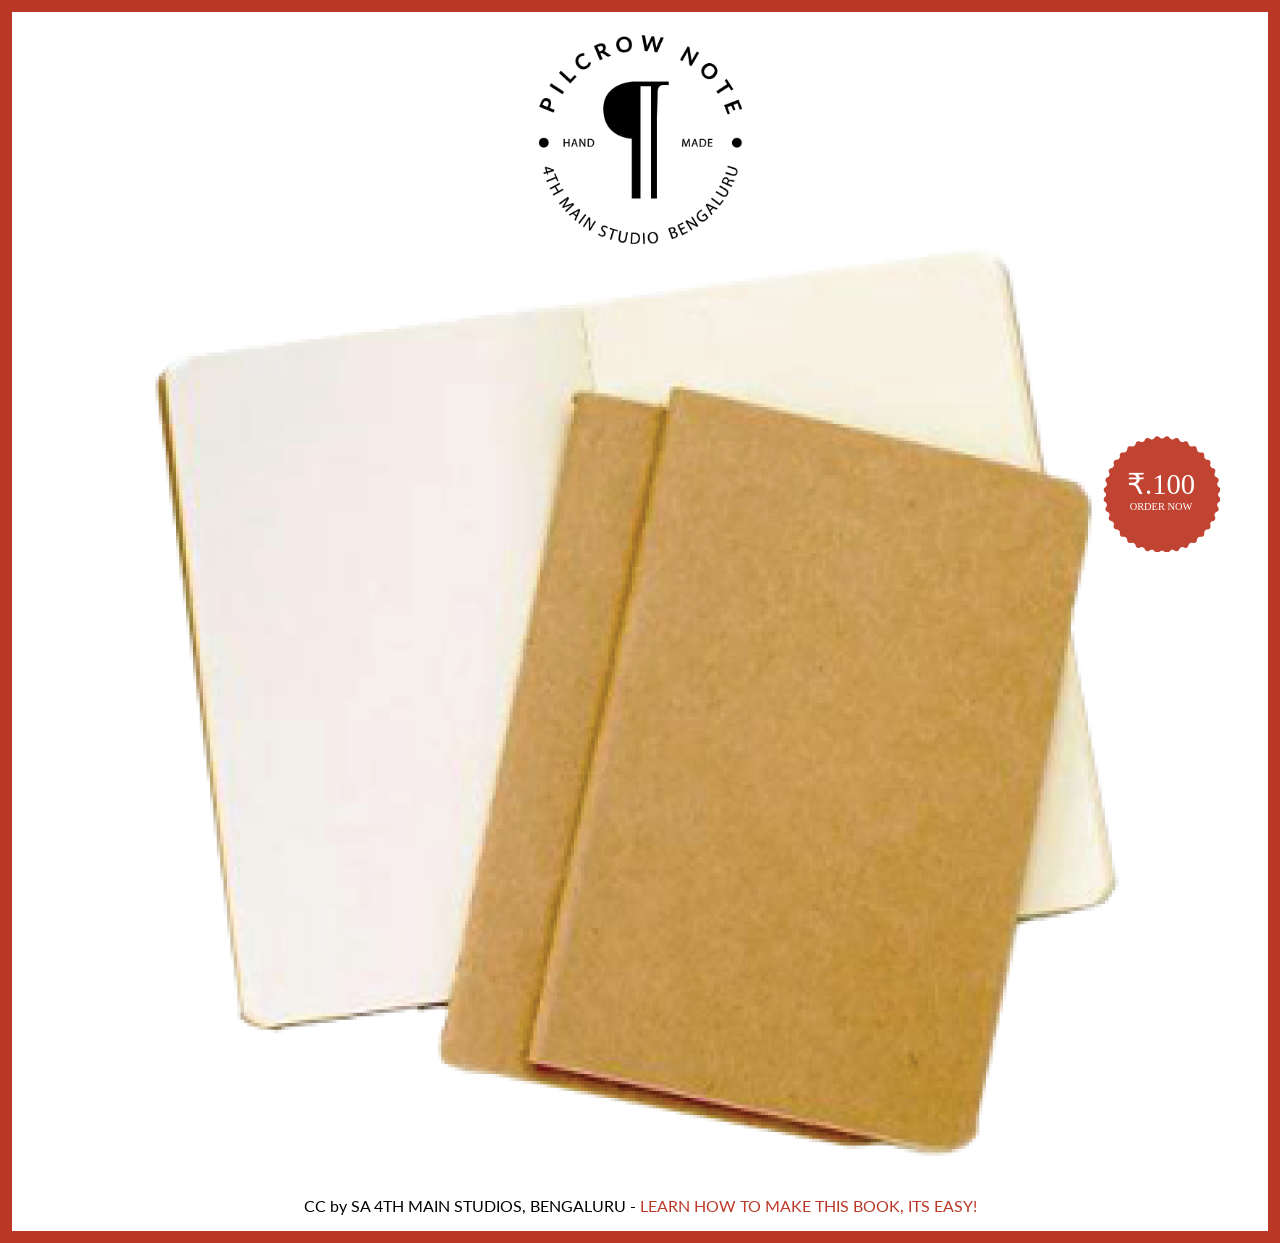
==== index.html @ 4cab1591 "Initial" ====
<html>
<head>
<meta charset="utf-8">
<link rel="stylesheet" href="style.css"/>
<link href='http://fonts.googleapis.com/css?family=Lato' rel='stylesheet' type='text/css'>
</head>
<body>
<header align="center"> 
	<img class="logo" src="images/pilcrownote_logo.png">
</header>

<div class="book" align="center">
	<img src="images/pilcrow_books.png">
	<a href="order.html" class="price"><div><span>₹.100</span> ORDER NOW</div></a>
</div>

<footer>
	<p>CC by SA 4TH MAIN STUDIOS, BENGALURU - <a href="make.html">LEARN HOW TO MAKE THIS BOOK, ITS EASY!</a></p>
</footer>
</body>
</html>
---- style.css ----
html{
	border:0.75em #BC3826 solid;
}
a{
	text-decoration: none;
	color:#BC3826;}


.logo{
	height:25%;
	padding-top:0.75em;
}
p{
	text-align:center;
	font-family:Lato, sans-serif;}

footer{margin-top:40px;}
footer span{
	font-family:Lato, sans-serif;
	color:#BC3826;}

.book{
	position: relative;
}

.price{
	position: absolute;
	background: url("images/pilcrow_price.png");
	width:125px;
	height:125px;
	left:1075px;
	top:180px;
}

.price span{font-size:2.75em}
a.price:hover div{color:#fcfcfc;}

.price div{
	width:80%;
	position:relative;
	margin-top:40px;
	padding-left:7px;
	color:white;
	font-size:0.65em}
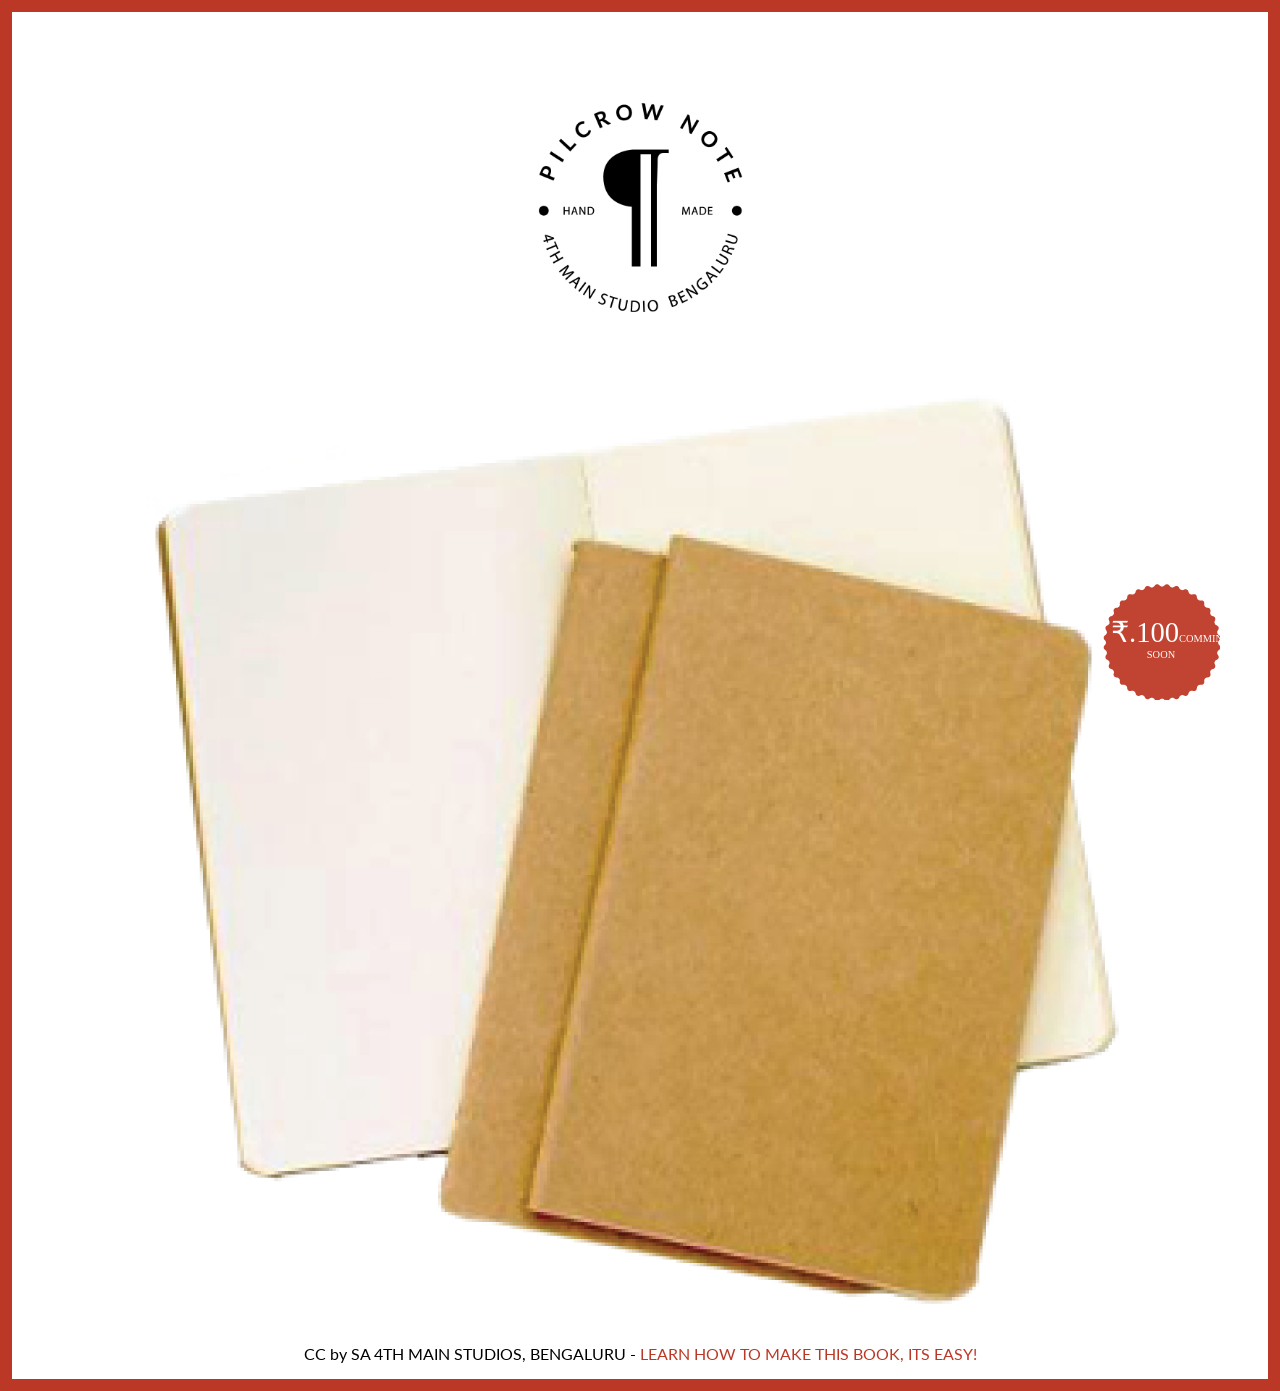
==== commit 7203b9b9: "COMMING SOON" ====
--- a/index.html
+++ b/index.html
@@ -11,7 +11,7 @@
 
 <div class="book" align="center">
 	<img src="images/pilcrow_books.png">
-	<a href="order.html" class="price"><div><span>₹.100</span> ORDER NOW</div></a>
+	<a href="order.html" class="price"><div><span>₹.100</span>COMMING SOON</div></a>
 </div>
 
 <footer>
--- a/style.css
+++ b/style.css
@@ -8,7 +8,9 @@
 
 .logo{
 	height:25%;
-	padding-top:0.75em;
+	margin-top:5em;
+	margin-bottom:5em;
+
 }
 p{
 	text-align:center;
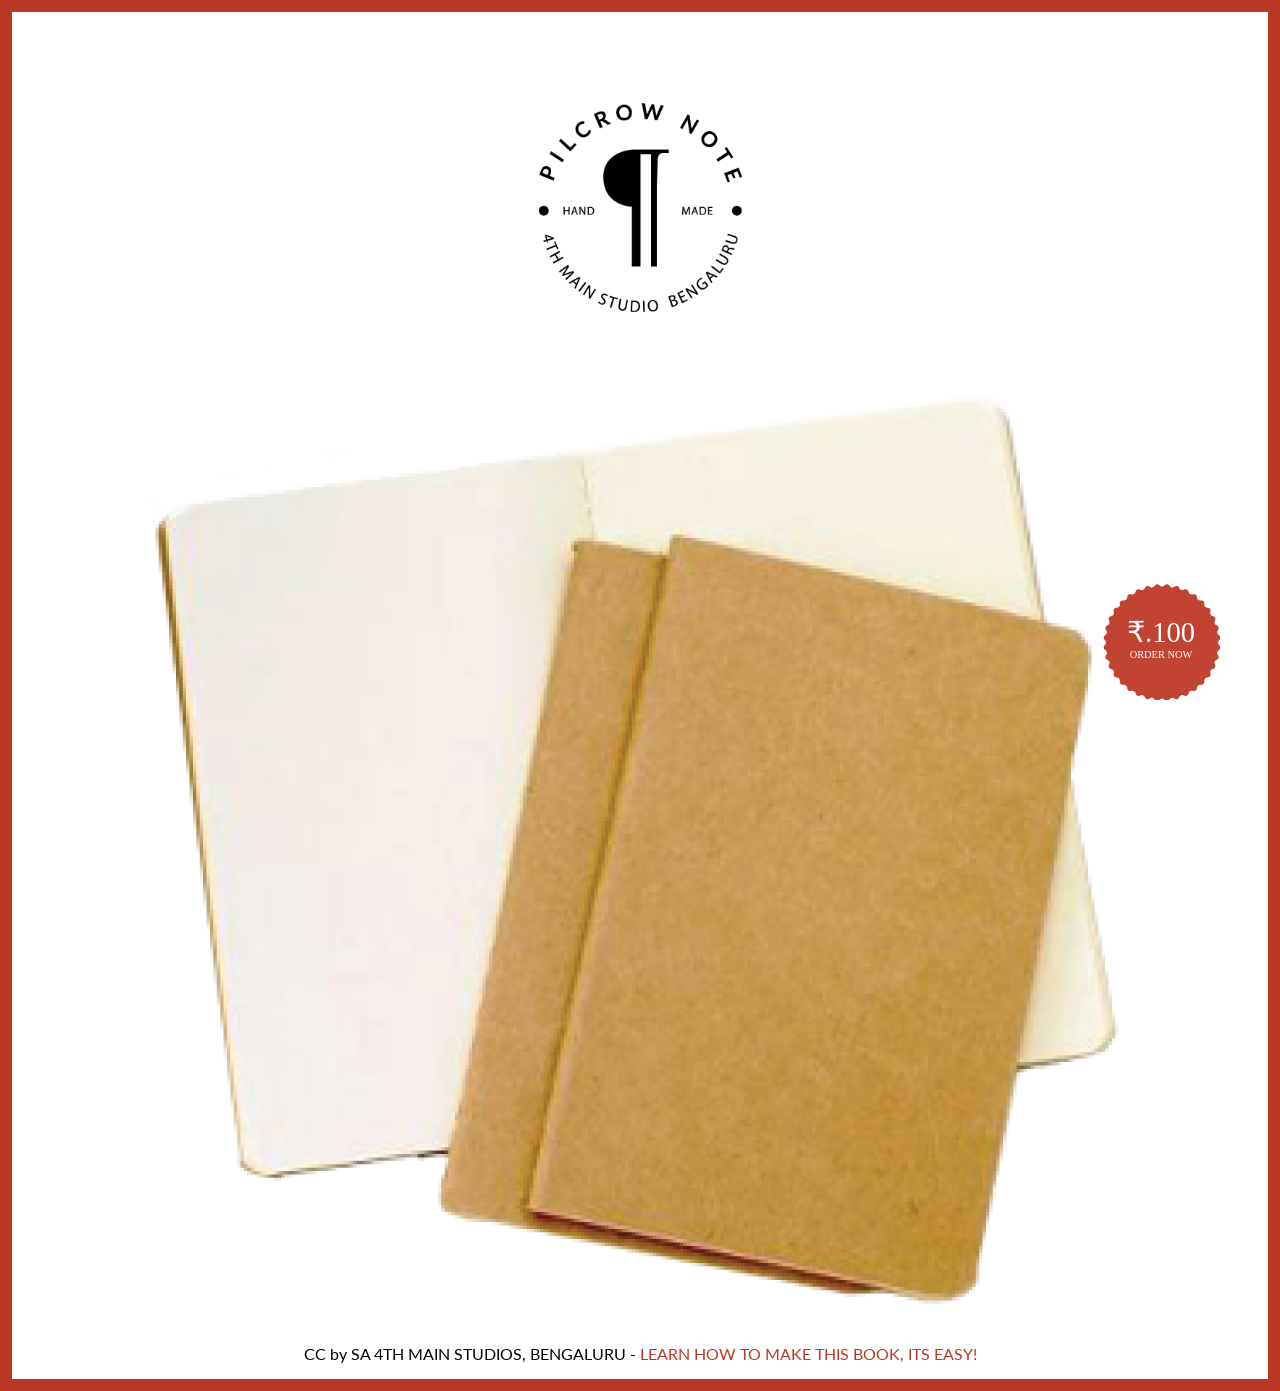
==== commit 11c9bc30: "order now order now" ====
--- a/index.html
+++ b/index.html
@@ -11,7 +11,7 @@
 
 <div class="book" align="center">
 	<img src="images/pilcrow_books.png">
-	<a href="order.html" class="price"><div><span>₹.100</span>COMMING SOON</div></a>
+	<a href="order.html" class="price"><div><span>₹.100</span> ORDER NOW</div></a>
 </div>
 
 <footer>
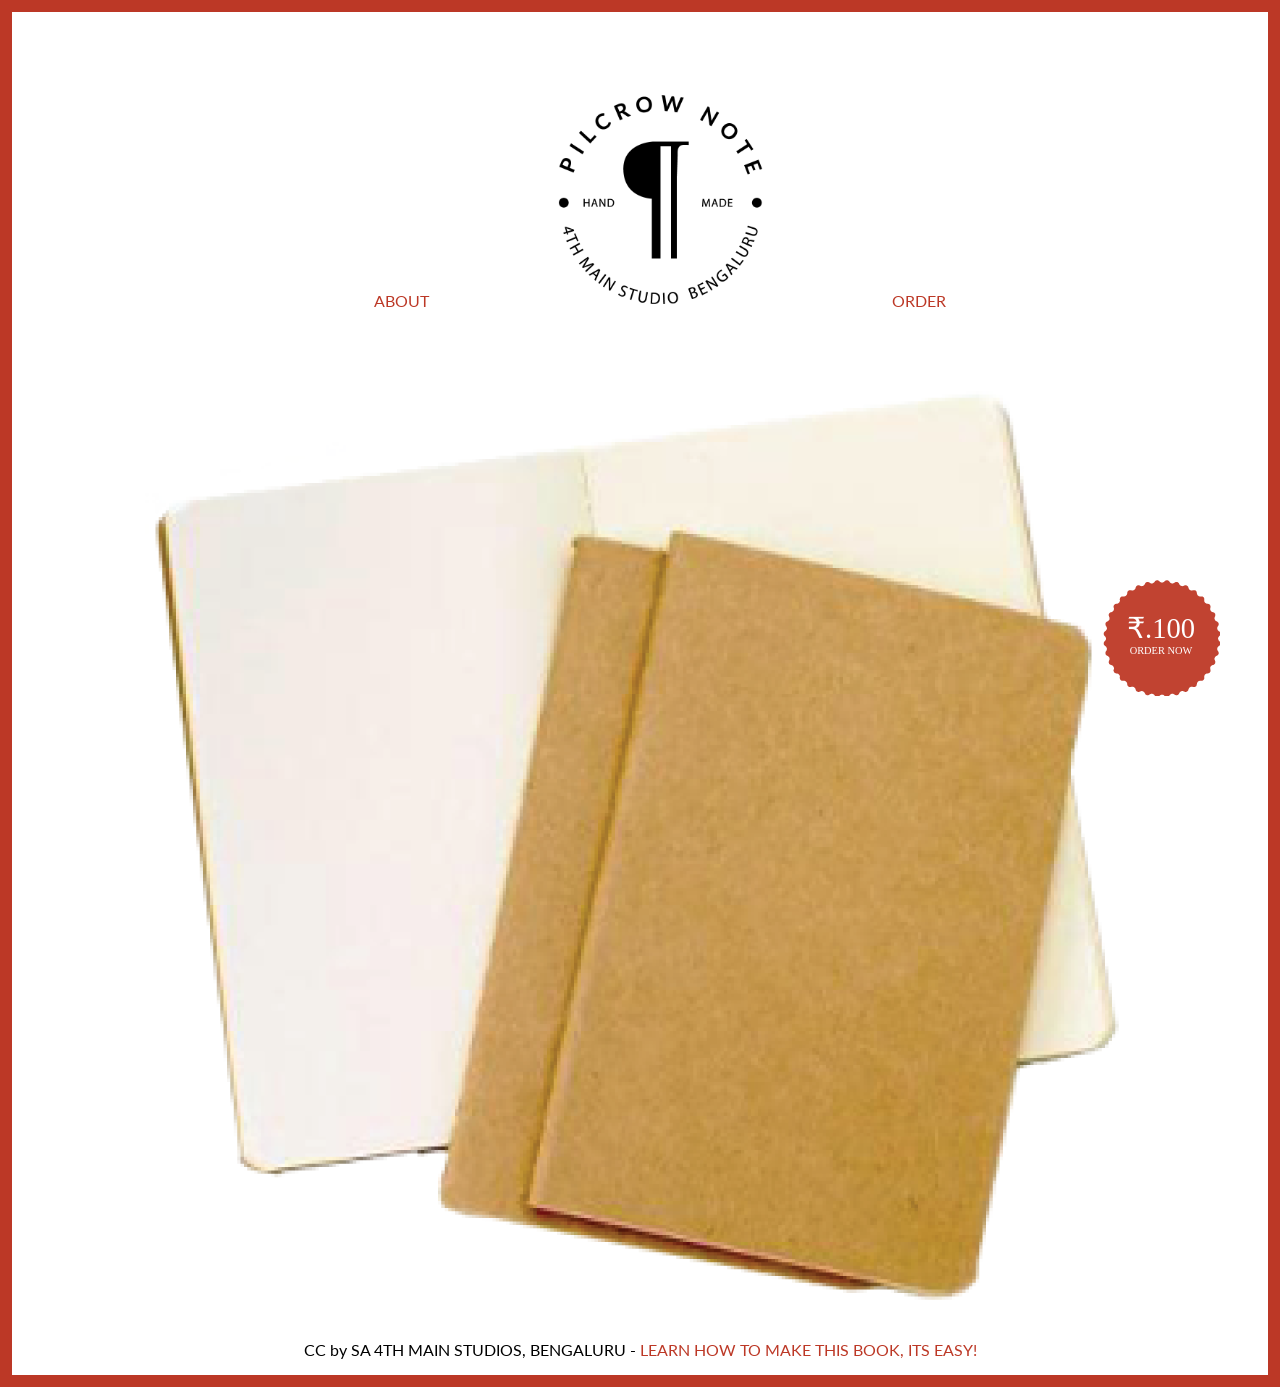
==== commit 991311a1: "css" ====
--- a/index.html
+++ b/index.html
@@ -5,8 +5,12 @@
 <link href='http://fonts.googleapis.com/css?family=Lato' rel='stylesheet' type='text/css'>
 </head>
 <body>
-<header align="center"> 
-	<img class="logo" src="images/pilcrownote_logo.png">
+<header align="center">
+	<ul>
+		<li><a href="#">ABOUT</a></li>
+		<li><img class="logo" src="images/pilcrownote_logo.png"></li>
+		<li><a href="#">ORDER</a></li>
+	</ul>	
 </header>
 
 <div class="book" align="center">
@@ -18,4 +22,14 @@
 	<p>CC by SA 4TH MAIN STUDIOS, BENGALURU - <a href="make.html">LEARN HOW TO MAKE THIS BOOK, ITS EASY!</a></p>
 </footer>
 </body>
+<script>
+  (function(i,s,o,g,r,a,m){i['GoogleAnalyticsObject']=r;i[r]=i[r]||function(){
+  (i[r].q=i[r].q||[]).push(arguments)},i[r].l=1*new Date();a=s.createElement(o),
+  m=s.getElementsByTagName(o)[0];a.async=1;a.src=g;m.parentNode.insertBefore(a,m)
+  })(window,document,'script','//www.google-analytics.com/analytics.js','ga');
+
+  ga('create', 'UA-39995524-1', 'pilcrownote.com');
+  ga('send', 'pageview');
+
+</script>
 </html>
--- a/style.css
+++ b/style.css
@@ -5,13 +5,6 @@
 	text-decoration: none;
 	color:#BC3826;}
 
-
-.logo{
-	height:25%;
-	margin-top:5em;
-	margin-bottom:5em;
-
-}
 p{
 	text-align:center;
 	font-family:Lato, sans-serif;}
@@ -20,6 +13,22 @@
 footer span{
 	font-family:Lato, sans-serif;
 	color:#BC3826;}
+
+ul{
+	margin-top:5em;
+	margin-bottom:5em;
+}
+ul li{
+	list-style-type:none;
+	font-family:Lato,sans-serif;
+	display:inline;
+	margin:0 60 0 60;}
+
+ul li a{margin-bottom:20px;}
+
+.logo{
+	height:25%;
+}
 
 .book{
 	position: relative;
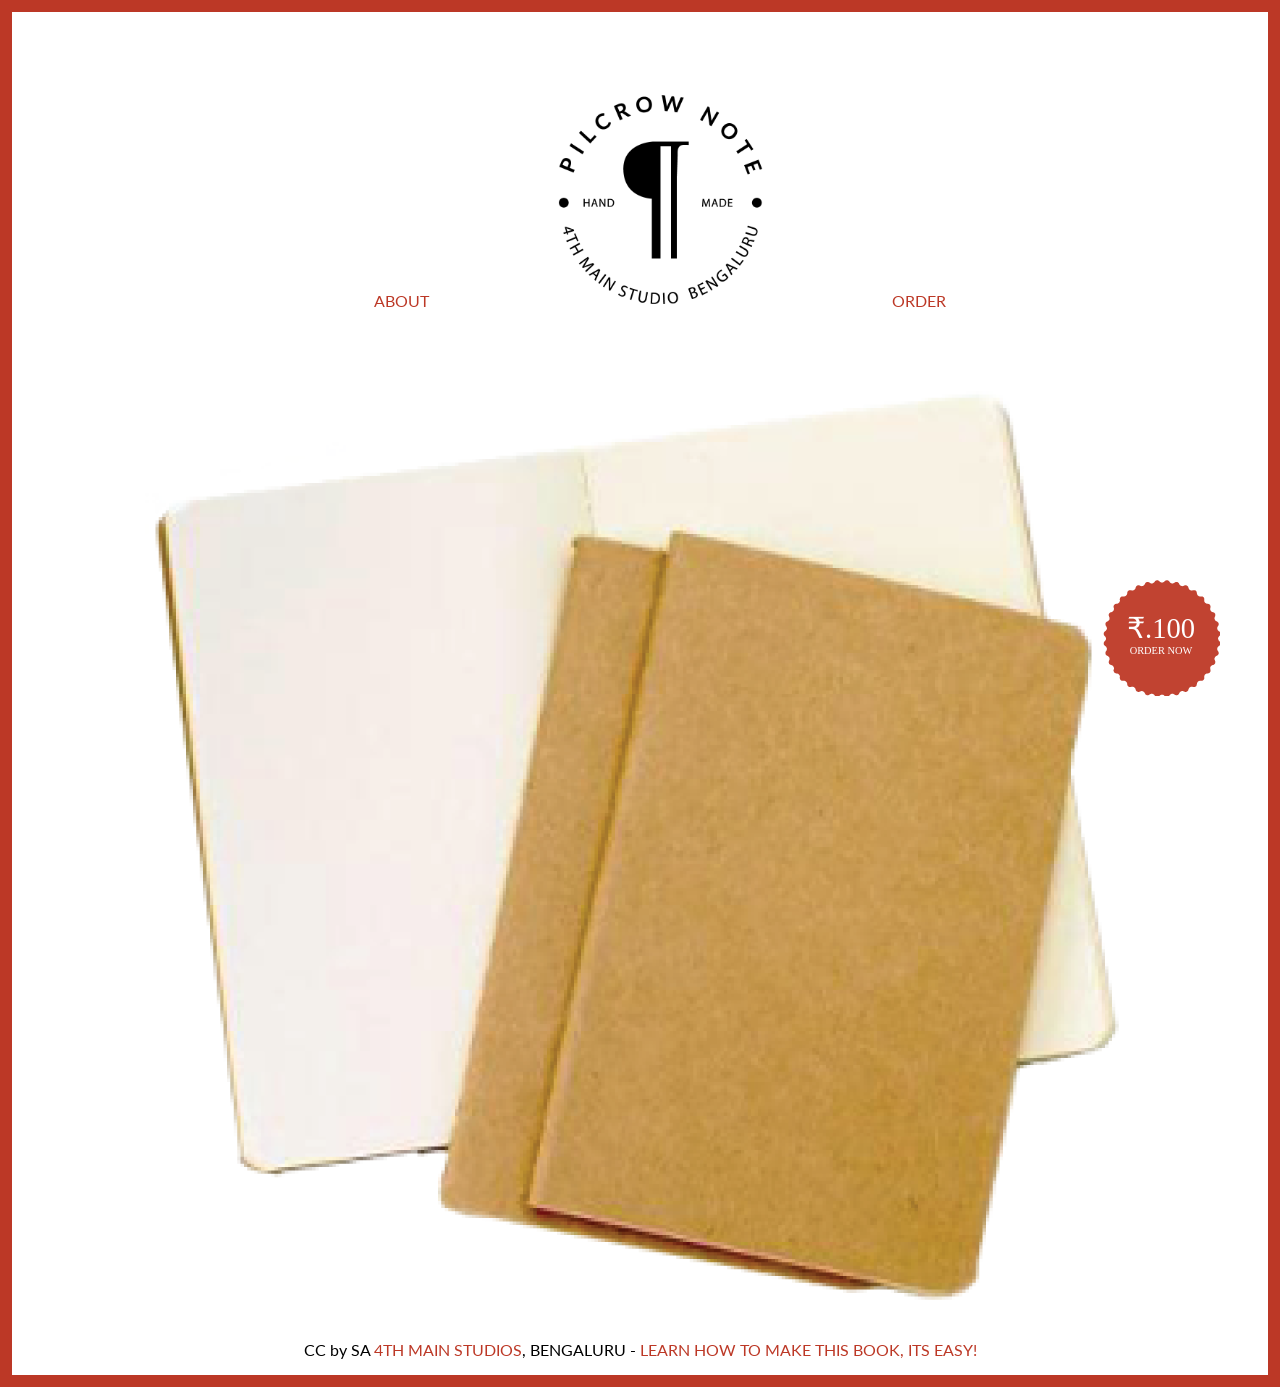
==== commit 6cc825a3: "add" ====
--- a/index.html
+++ b/index.html
@@ -19,7 +19,7 @@
 </div>
 
 <footer>
-	<p>CC by SA 4TH MAIN STUDIOS, BENGALURU - <a href="make.html">LEARN HOW TO MAKE THIS BOOK, ITS EASY!</a></p>
+	<p>CC by SA <a href="4thmain.com">4TH MAIN STUDIOS</a>, BENGALURU - <a href="make.html">LEARN HOW TO MAKE THIS BOOK, ITS EASY!</a></p>
 </footer>
 </body>
 <script>
--- a/style.css
+++ b/style.css
@@ -14,6 +14,7 @@
 	font-family:Lato, sans-serif;
 	color:#BC3826;}
 
+footer p span{font-style:bold}
 ul{
 	margin-top:5em;
 	margin-bottom:5em;
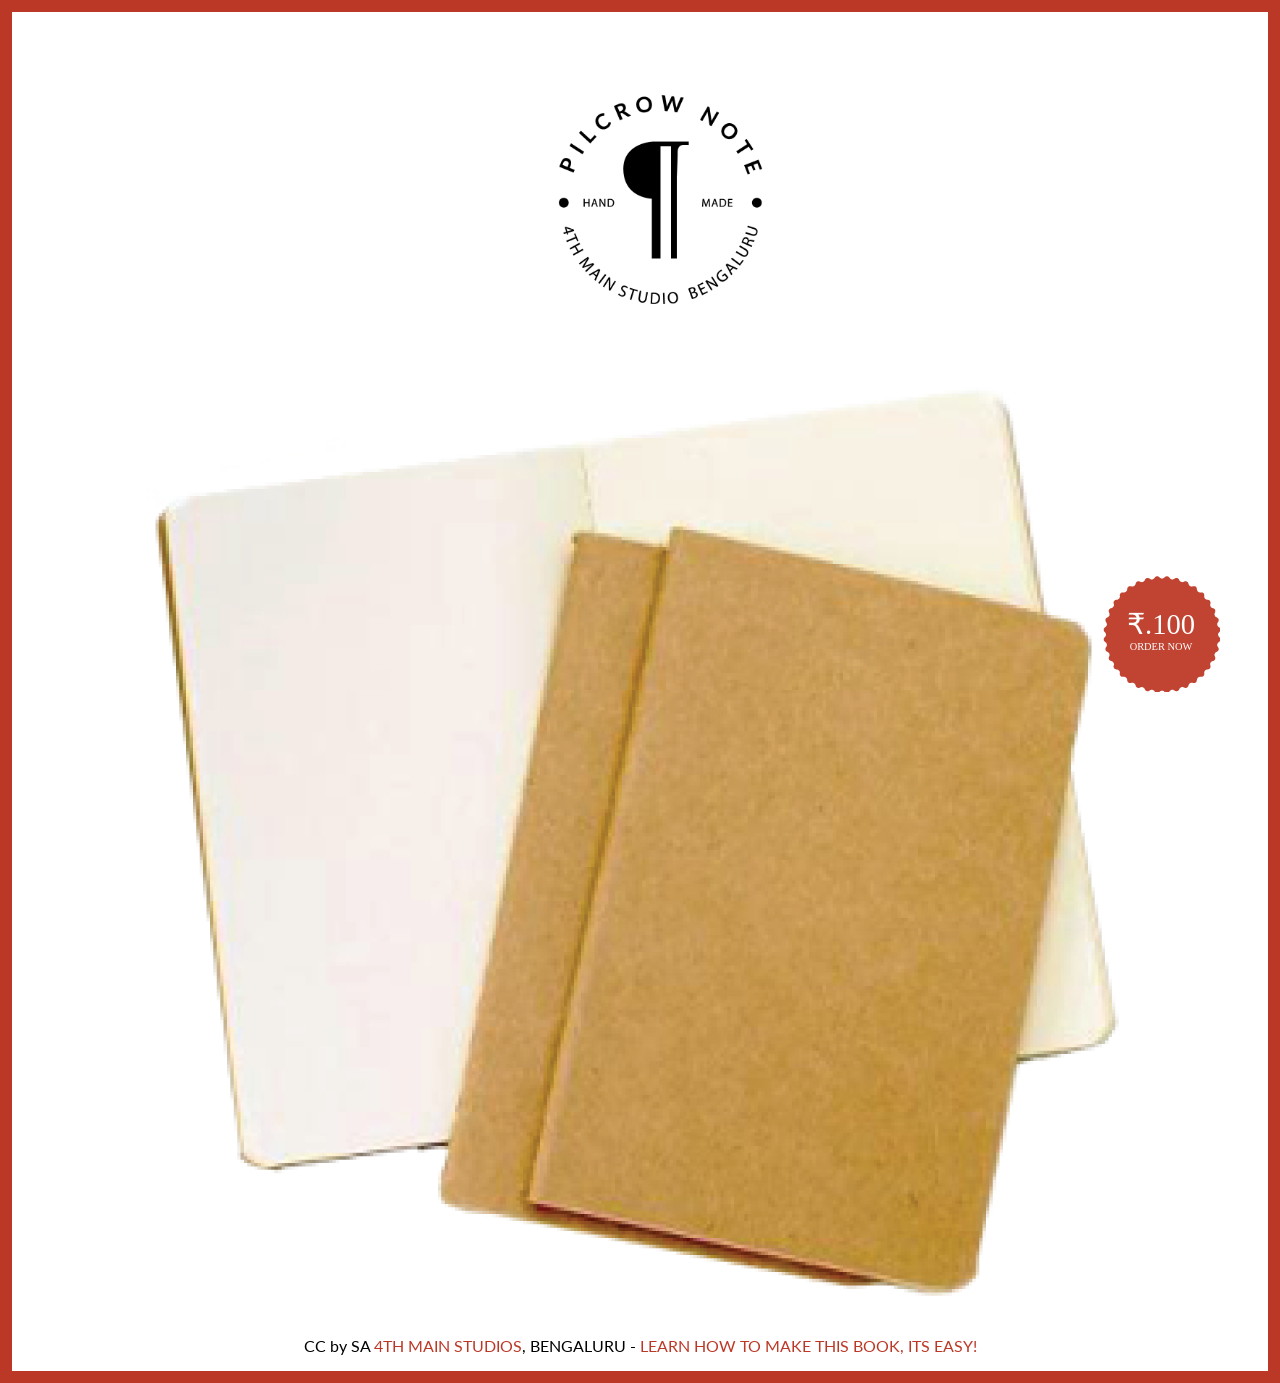
==== commit 5b03968a: "no links" ====
--- a/index.html
+++ b/index.html
@@ -7,9 +7,8 @@
 <body>
 <header align="center">
 	<ul>
-		<li><a href="#">ABOUT</a></li>
 		<li><img class="logo" src="images/pilcrownote_logo.png"></li>
-		<li><a href="#">ORDER</a></li>
+		
 	</ul>	
 </header>
 
@@ -19,7 +18,7 @@
 </div>
 
 <footer>
-	<p>CC by SA <a href="4thmain.com">4TH MAIN STUDIOS</a>, BENGALURU - <a href="make.html">LEARN HOW TO MAKE THIS BOOK, ITS EASY!</a></p>
+	<p>CC by SA <a href="4thmain.co">4TH MAIN STUDIOS</a>, BENGALURU - <a href="make.html">LEARN HOW TO MAKE THIS BOOK, ITS EASY!</a></p>
 </footer>
 </body>
 <script>
